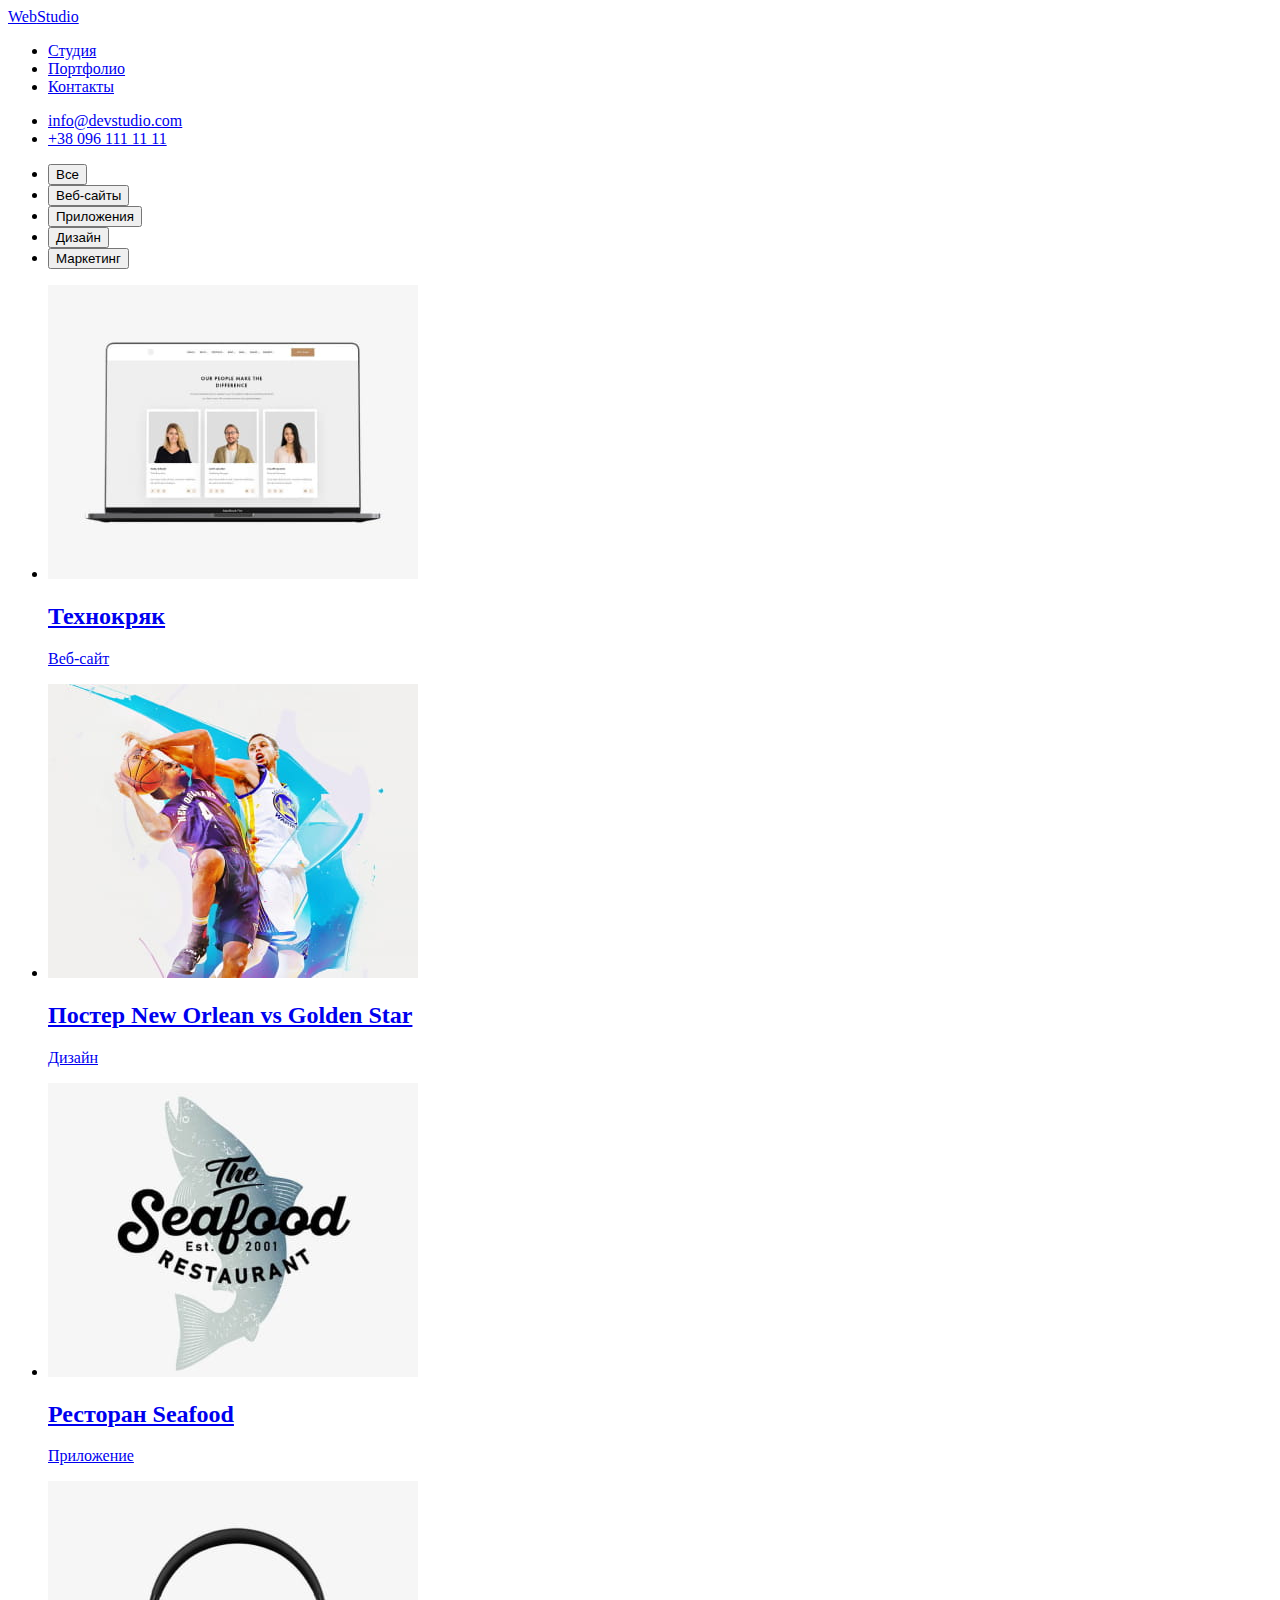
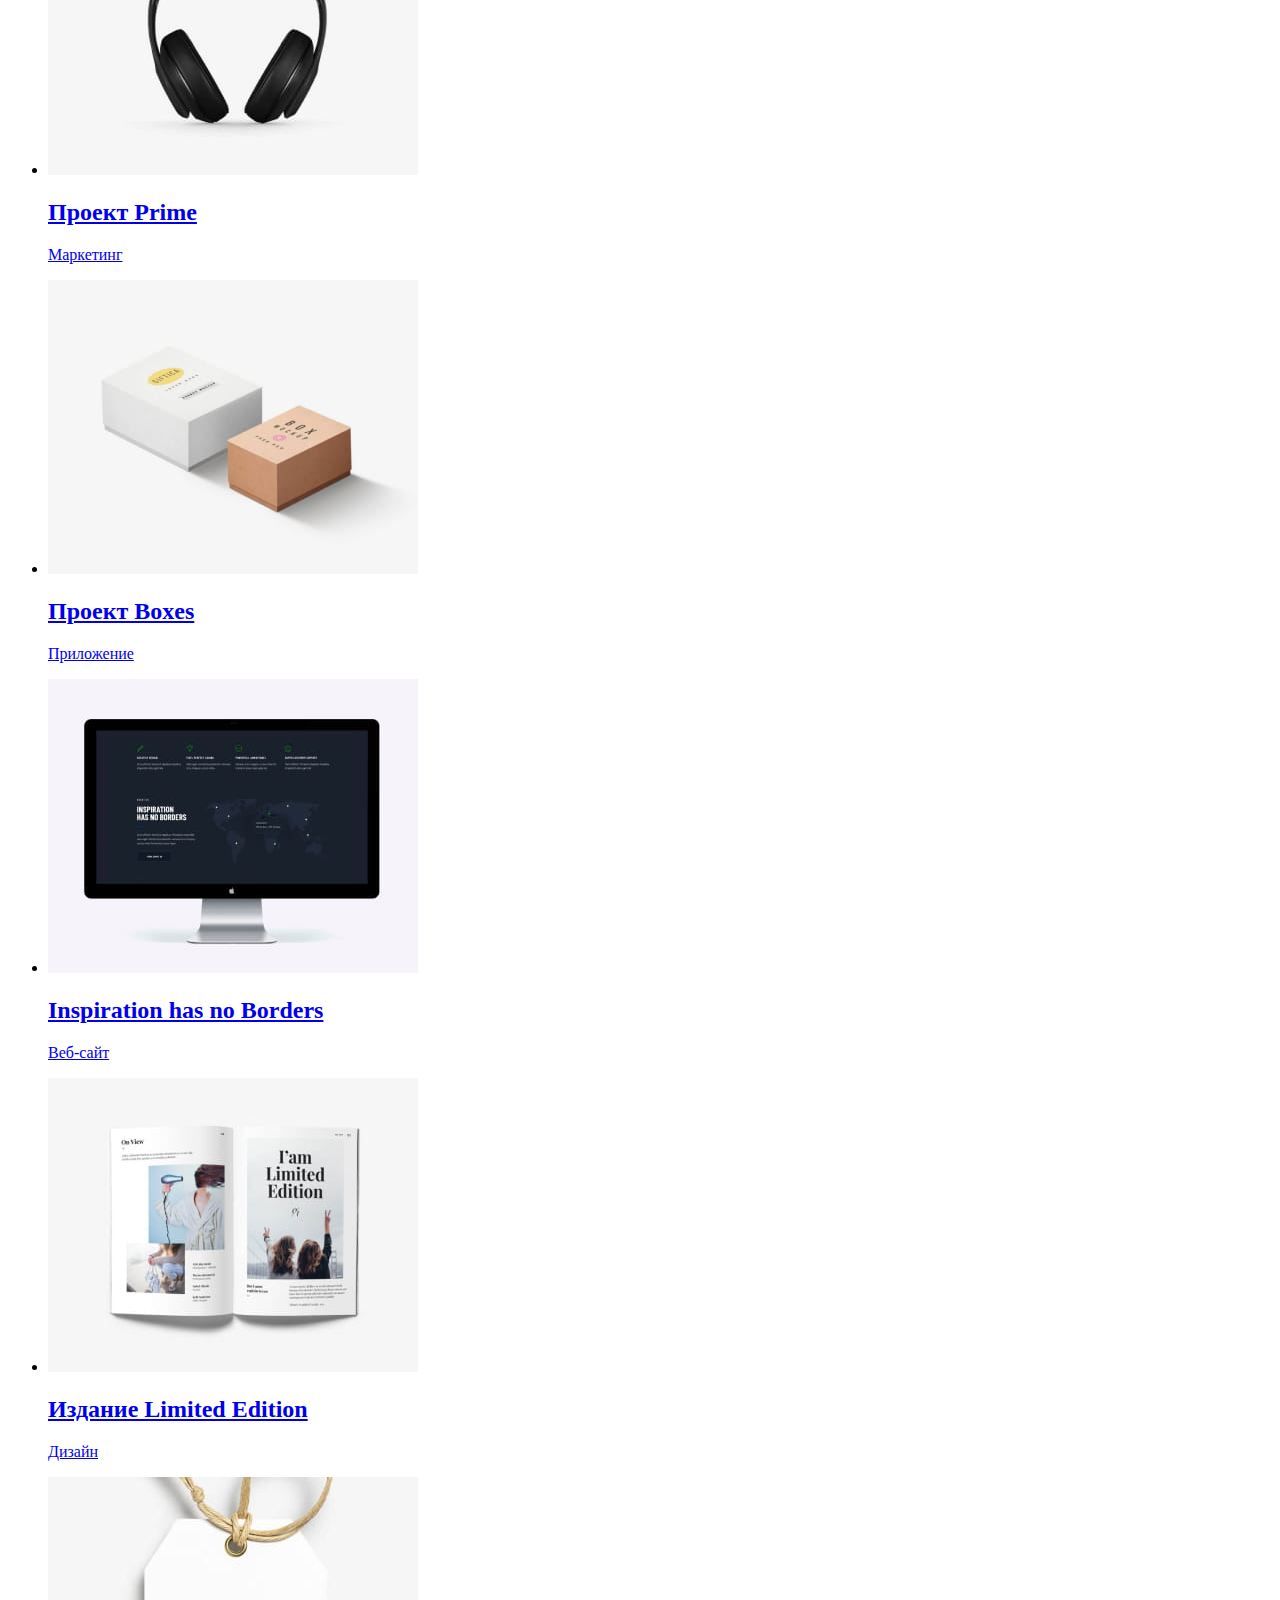
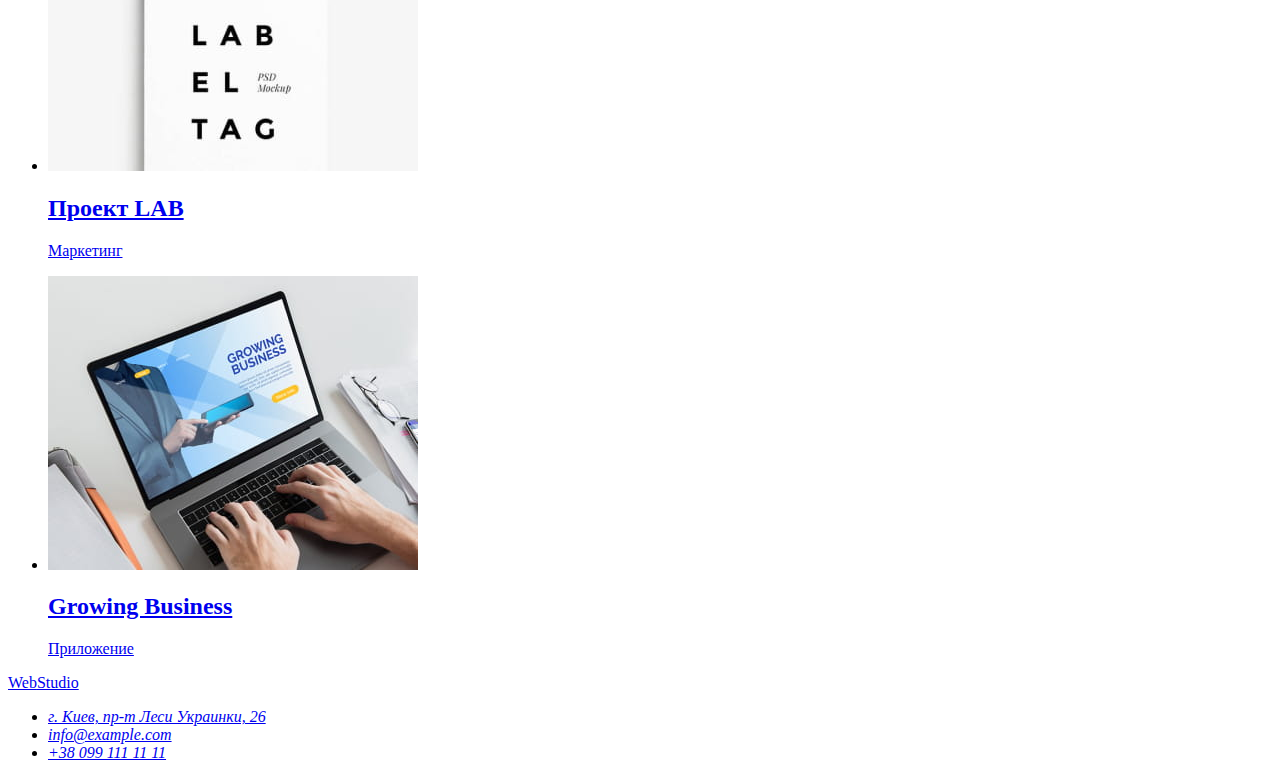
==== portfolio.html @ 3539ee5e "creates portfolio page" ====
<!DOCTYPE html>
<html lang="ru">
  <head>
    <meta charset="UTF-8" />
    <meta http-equiv="X-UA-Compatible" content="IE=edge" />
    <meta name="viewport" content="width=device-width, initial-scale=1.0" />
    <title>WebStudio</title>
    <link rel="preconnect" href="https://fonts.googleapis.com" />
    <link rel="preconnect" href="https://fonts.gstatic.com" crossorigin />
    <link
      href="https://fonts.googleapis.com/css2?family=Raleway:wght@700&family=Roboto:wght@400;500;700;900&display=swap"
      rel="stylesheet"
    />
    <link rel="stylesheet" href="css/styles.css" />
  </head>
  <body>
    <!-- header  -->
    <header class="page-header">
      <nav>
        <a href="./index.html" class="logo">Web<span class="logo-item">Studio</span></a>

        <ul class="site-nav list">
          <li><a href="./index.html" class="link">Студия</a></li>
          <li><a href="./portfolio.html" class="link current">Портфолио</a></li>
          <li><a href="#" class="link">Контакты</a></li>
        </ul>
      </nav>

      <ul class="header-contacts list">
        <li><a href="mailto:info@devstudio.com" class="link">info@devstudio.com</a></li>
        <li><a href="tel:+380961111111" class="link">+38 096 111 11 11</a></li>
      </ul>
    </header>

    <!-- main section  -->

    <main>
      <section class="section-portfolio">
        <!-- <h1 class="portfolio-page"></h1> -->
        <!-- filter -->

        <ul class="filter-list list">
          <li><button type="button" class="button primary">Все</button></li>
          <li><button type="button" class="button secondary">Веб-сайты</button></li>
          <li><button type="button" class="button secondary">Приложения</button></li>
          <li><button type="button" class="button secondary">Дизайн</button></li>
          <li><button type="button" class="button secondary">Маркетинг</button></li>
        </ul>

        <!-- projects  -->

        <ul class="projects-list list">
          <li class="project">
            <a href="#" class="link"
              ><img
                src="./images/project-technokriak.jpg"
                alt="пример вывода сайта на ноутбуке"
                width="370"
              />
              <h2 class="project-title title">Технокряк</h2>
              <p class="desc">Веб-сайт</p>
            </a>
          </li>
          <li class="project">
            <a href="#" class="link"
              ><img
                src="./images/project-poster.jpg"
                alt="борьба двух баскетболистов за мяч"
                width="370"
              />
              <h2 class="project-title title">Постер New Orlean vs Golden Star</h2>
              <p class="desc">Дизайн</p>
            </a>
          </li>
          <li class="project">
            <a href="#" class="link"
              ><img
                src="./images/project-restaurant-seafood.jpg"
                alt="логотоп ресторана сифуд"
                width="370"
              />
              <h2 class="project-title title">Ресторан Seafood</h2>
              <p class="desc">Приложение</p>
            </a>
          </li>
          <li class="project">
            <a href="#" class="link"
              ><img src="./images/project-prime.jpg" alt="черные наушники" width="370" />
              <h2 class="project-title title">Проект Prime</h2>
              <p class="desc">Маркетинг</p>
            </a>
          </li>
          <li class="project">
            <a href="#" class="link"
              ><img src="./images/project-boxes.jpg" alt="две коробки" width="370" />
              <h2 class="project-title title">Проект Boxes</h2>
              <p class="desc">Приложение</p>
            </a>
          </li>
          <li class="project">
            <a href="#" class="link"
              ><img
                src="./images/project-inspiration.jpg"
                alt="пример вывода сайта на мониторе"
                width="370"
              />
              <h2 class="project-title title">Inspiration has no Borders</h2>
              <p class="desc">Веб-сайт</p>
            </a>
          </li>
          <li class="project">
            <a href="#" class="link"
              ><img src="./images/project-edition.jpg" alt="открытая книга" width="370" />
              <h2 class="project-title title">Издание Limited Edition</h2>
              <p class="desc">Дизайн</p>
            </a>
          </li>
          <li class="project">
            <a href="#" class="link"
              ><img src="./images/project-lab.jpg" alt="этикетка с названием" width="370" />
              <h2 class="project-title title">Проект LAB</h2>
              <p class="desc">Маркетинг</p>
            </a>
          </li>
          <li class="project">
            <a href="#" class="link"
              ><img src="./images/project-growing-business.jpg" alt="ноутбук" width="370" />
              <h2 class="project-title title">Growing Business</h2>
              <p class="desc">Приложение</p>
            </a>
          </li>
        </ul>
      </section>
    </main>

    <!-- footer  -->

    <footer class="page-footer">
      <a href="./index.html" class="logo">Web<span class="logo-item">Studio</span></a>
      <address>
        <ul class="footer-contacts list">
          <li>
            <a href="https://goo.gl/maps/xon16X926h8rYoWy8" target="_blank" class="link adress"
              >г. Киев, пр-т Леси Украинки, 26</a
            >
          </li>
          <li><a href="mailto:info@example.com" class="link">info@example.com</a></li>
          <li><a href="tel:+380991111111" class="link">+38 099 111 11 11</a></li>
        </ul>
      </address>
    </footer>
  </body>
</html>
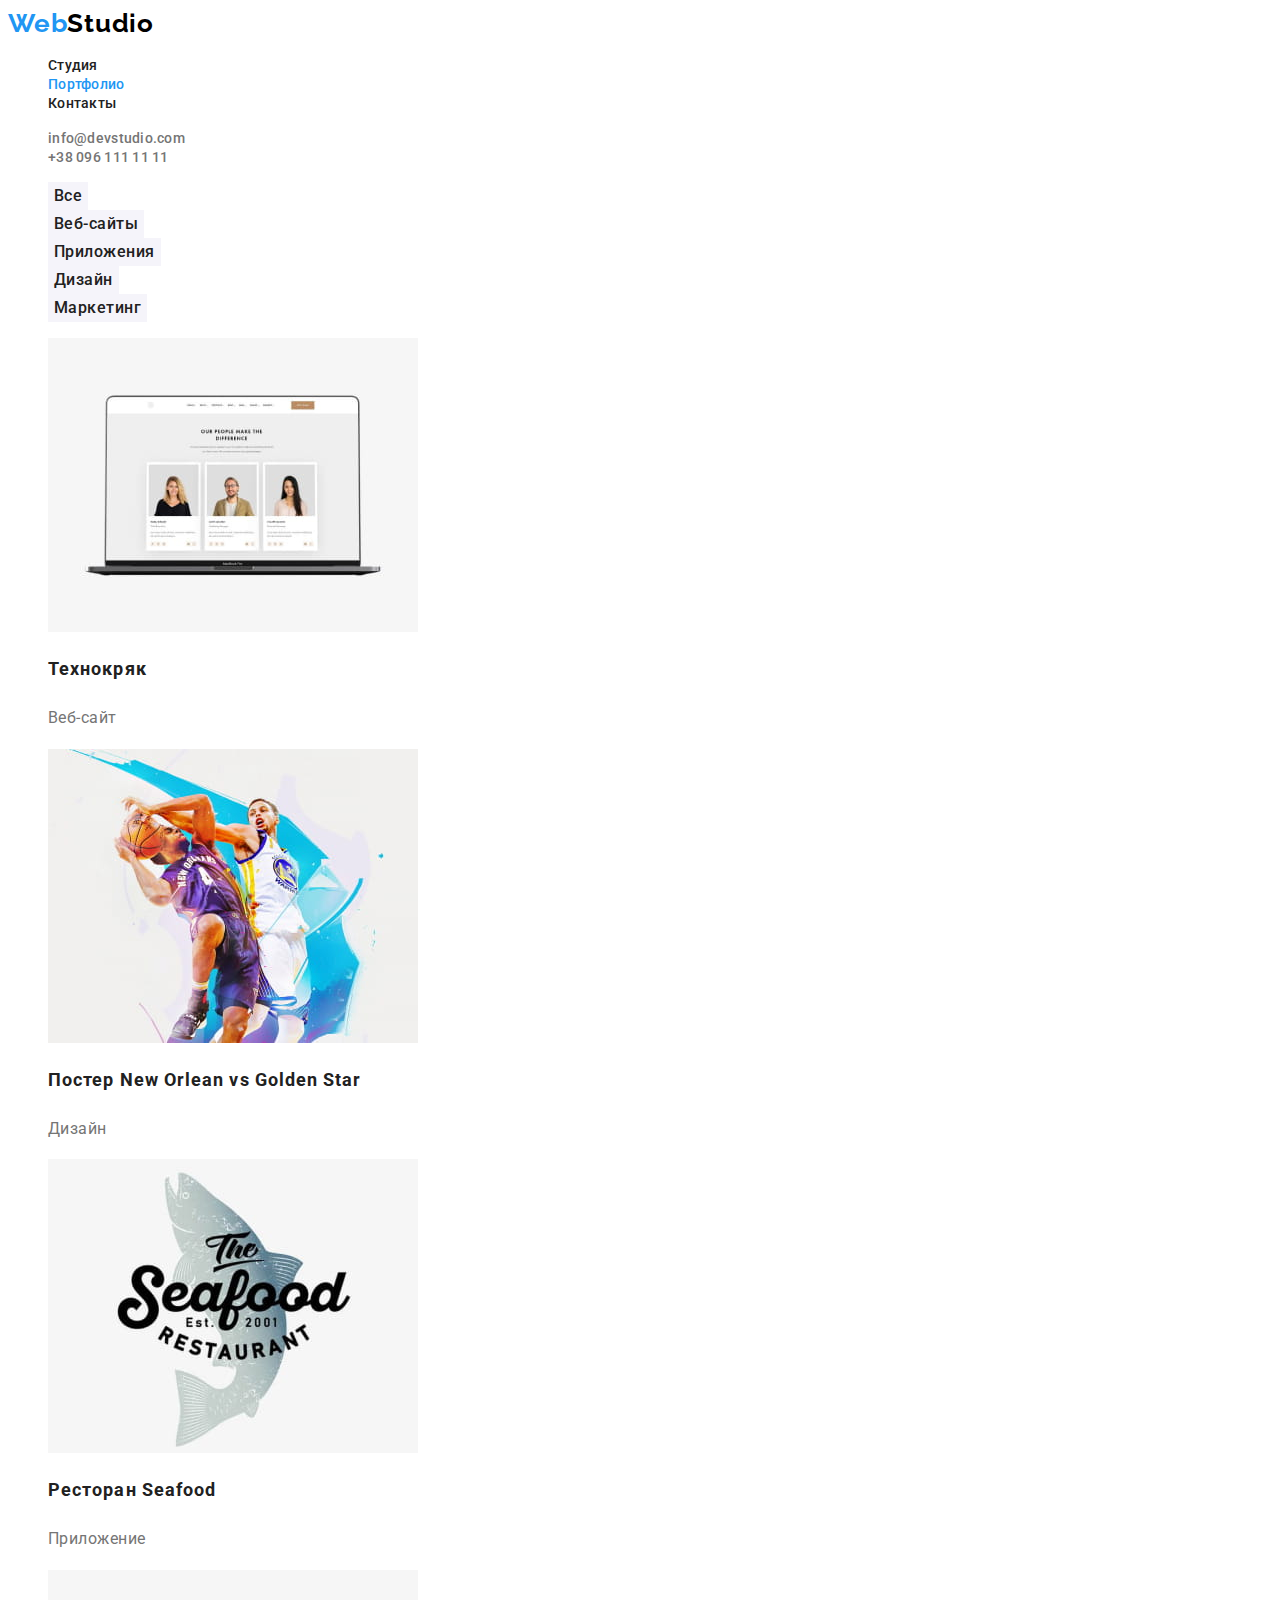
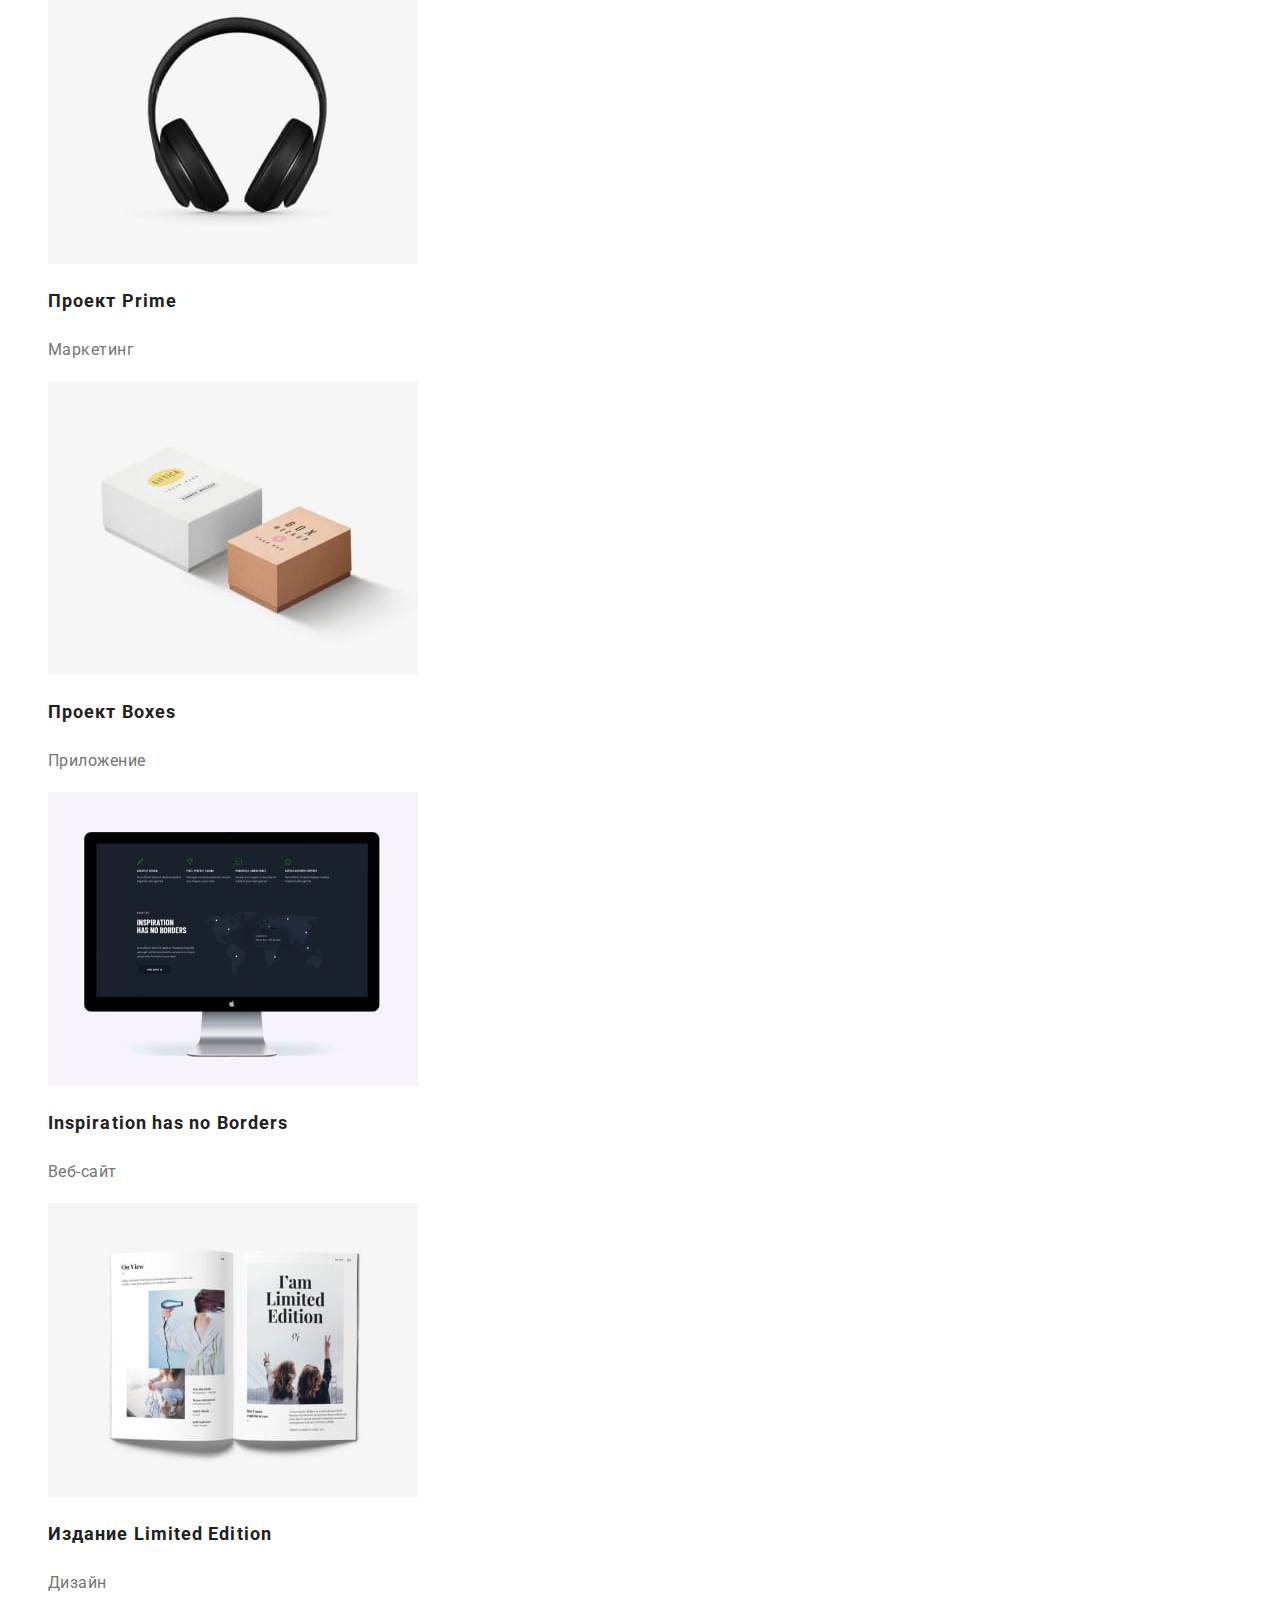
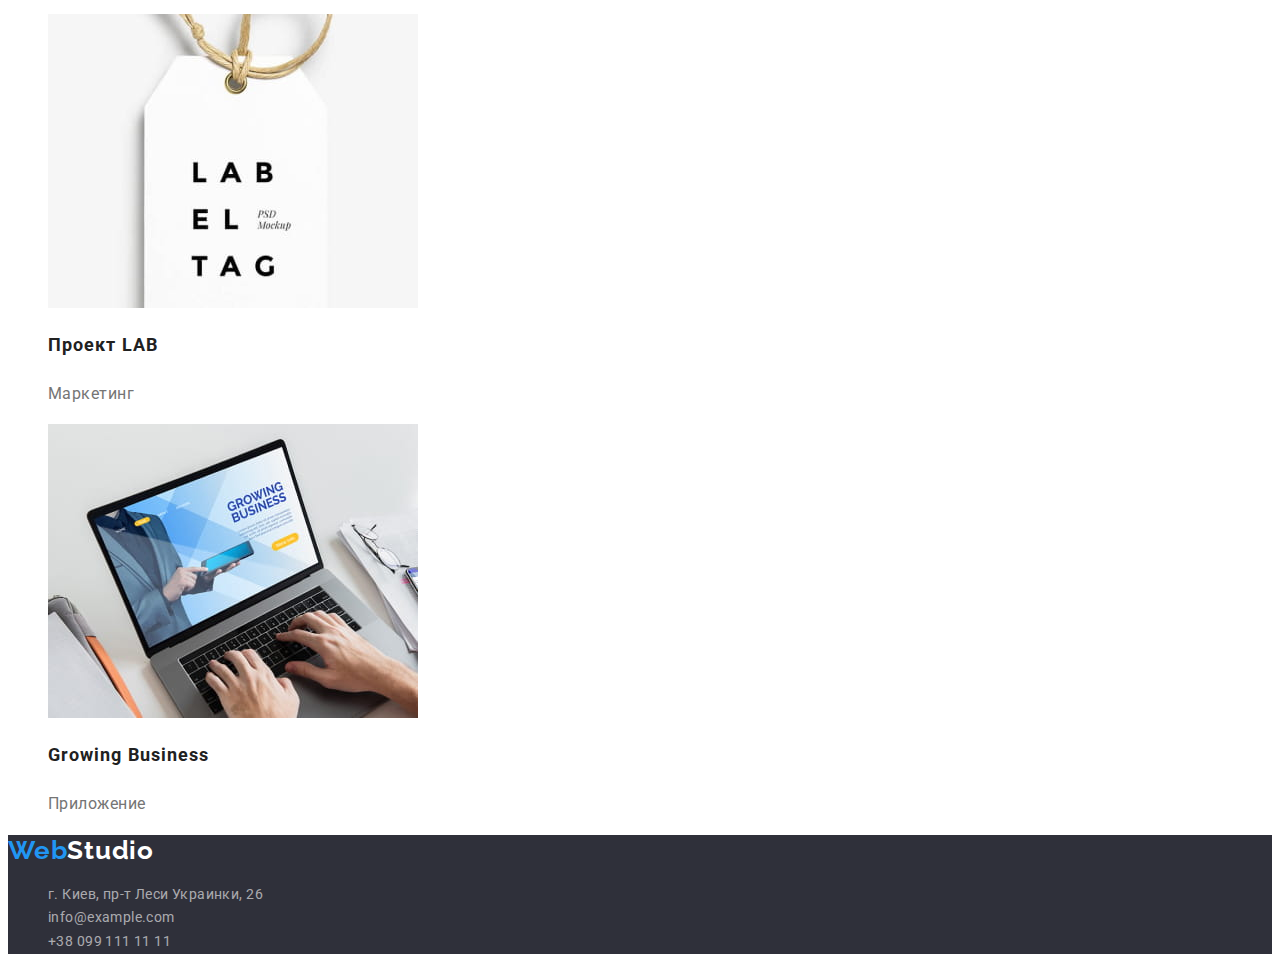
==== commit 6f9f2ba7: "changes class for filter button" ====
--- a/portfolio.html
+++ b/portfolio.html
@@ -40,7 +40,7 @@
         <!-- filter -->
 
         <ul class="filter-list list">
-          <li><button type="button" class="button primary">Все</button></li>
+          <li><button type="button" class="button secondary">Все</button></li>
           <li><button type="button" class="button secondary">Веб-сайты</button></li>
           <li><button type="button" class="button secondary">Приложения</button></li>
           <li><button type="button" class="button secondary">Дизайн</button></li>
--- a/css/styles.css
+++ b/css/styles.css
@@ -0,0 +1,198 @@
+:root {
+  --primary-text-color: #757575;
+  --title-text-color: #212121;
+  --accent-color: #2196f3;
+  --primary-white-color: #ffffff;
+  --dark-bg-color: #2f303a;
+  --button-bg-color: #f5f4fa;
+}
+
+body {
+  background-color: var(--primary-white-color);
+  color: var(--primary-text-color);
+  font-family: 'Roboto', sans-serif;
+}
+
+/* logo  */
+
+.logo {
+  color: var(--accent-color);
+  font-family: 'Raleway', sans-serif;
+  font-weight: bold;
+  font-size: 26px;
+  line-height: 1.2;
+  letter-spacing: 0.03em;
+  text-decoration: none;
+}
+
+.page-header .logo-item {
+  color: #000000;
+}
+
+.list {
+  list-style: none;
+}
+
+/* navigation */
+
+.site-nav .link.current {
+  color: var(--accent-color);
+}
+
+.site-nav .link {
+  color: var(--title-text-color);
+  text-decoration: none;
+  font-weight: 500;
+  font-size: 14px;
+  line-height: 1.14;
+  letter-spacing: 0.02em;
+}
+
+.header-contacts .link {
+  color: inherit;
+  font-weight: 500;
+  font-size: 14px;
+  text-decoration: none;
+  line-height: 1.14;
+  letter-spacing: 0.02em;
+}
+
+.page-header .link:hover,
+.page-header .link:focus {
+  color: var(--accent-color);
+}
+
+/* main section  */
+
+.main-section {
+  background-color: var(--dark-bg-color);
+}
+
+.main-title {
+  color: var(--primary-white-color);
+  font-weight: 900;
+  font-size: 44px;
+  line-height: 1.36;
+  letter-spacing: 0.06em;
+  text-transform: uppercase;
+}
+
+.title {
+  color: var(--title-text-color);
+}
+
+.button {
+  border: none;
+  cursor: pointer;
+  font-family: inherit;
+  font-size: 16px;
+}
+
+.button.primary {
+  background-color: var(--accent-color);
+  color: var(--primary-white-color);
+}
+
+.button.secondary {
+  color: var(--title-text-color);
+  background-color: var(--button-bg-color);
+}
+
+.button.secondary:focus,
+.button.secondary:hover {
+  color: var(--primary-white-color);
+  background-color: var(--accent-color);
+}
+
+.main-section .button {
+  font-weight: bold;
+  line-height: 1.87;
+  letter-spacing: 0.06em;
+}
+
+/* features */
+
+.feature-list .title {
+  font-size: 14px;
+  line-height: 1.14;
+  letter-spacing: 0.03em;
+  text-transform: uppercase;
+}
+
+.feature-list .text {
+  font-size: 14px;
+  line-height: 1.71;
+  letter-spacing: 0.03em;
+}
+
+/* services */
+
+.section-title {
+  font-size: 36px;
+  line-height: 1.16;
+  letter-spacing: 0.03em;
+}
+
+/* team  */
+
+.team-list {
+  font-size: 16px;
+  line-height: 1.18;
+  letter-spacing: 0.03em;
+}
+
+.team-list .title {
+  font-size: inherit;
+  font-weight: 500;
+}
+
+/* portfolio */
+
+.project .link {
+  text-decoration: none;
+}
+
+.project-title {
+  font-size: 18px;
+  line-height: 2;
+  letter-spacing: 0.06em;
+}
+
+.project .desc {
+  color: var(--primary-text-color);
+  font-size: 16px;
+  line-height: 1.87;
+  letter-spacing: 0.03em;
+}
+
+/* button  */
+
+.section-portfolio .button {
+  font-weight: 500;
+  line-height: 1.62;
+  letter-spacing: 0.03em;
+}
+
+/* footer  */
+
+.page-footer {
+  background-color: var(--dark-bg-color);
+}
+
+.page-footer .logo-item {
+  color: var(--primary-white-color);
+}
+
+.footer-contacts .link {
+  color: rgba(255, 255, 255, 0.6);
+  font-size: 14px;
+  font-style: normal;
+  text-decoration: none;
+  line-height: 1.7;
+  letter-spacing: 0.03em;
+}
+
+.footer-contacts .link:hover,
+.footer-contacts .link:focus {
+  color: var(--primary-white-color);
+}